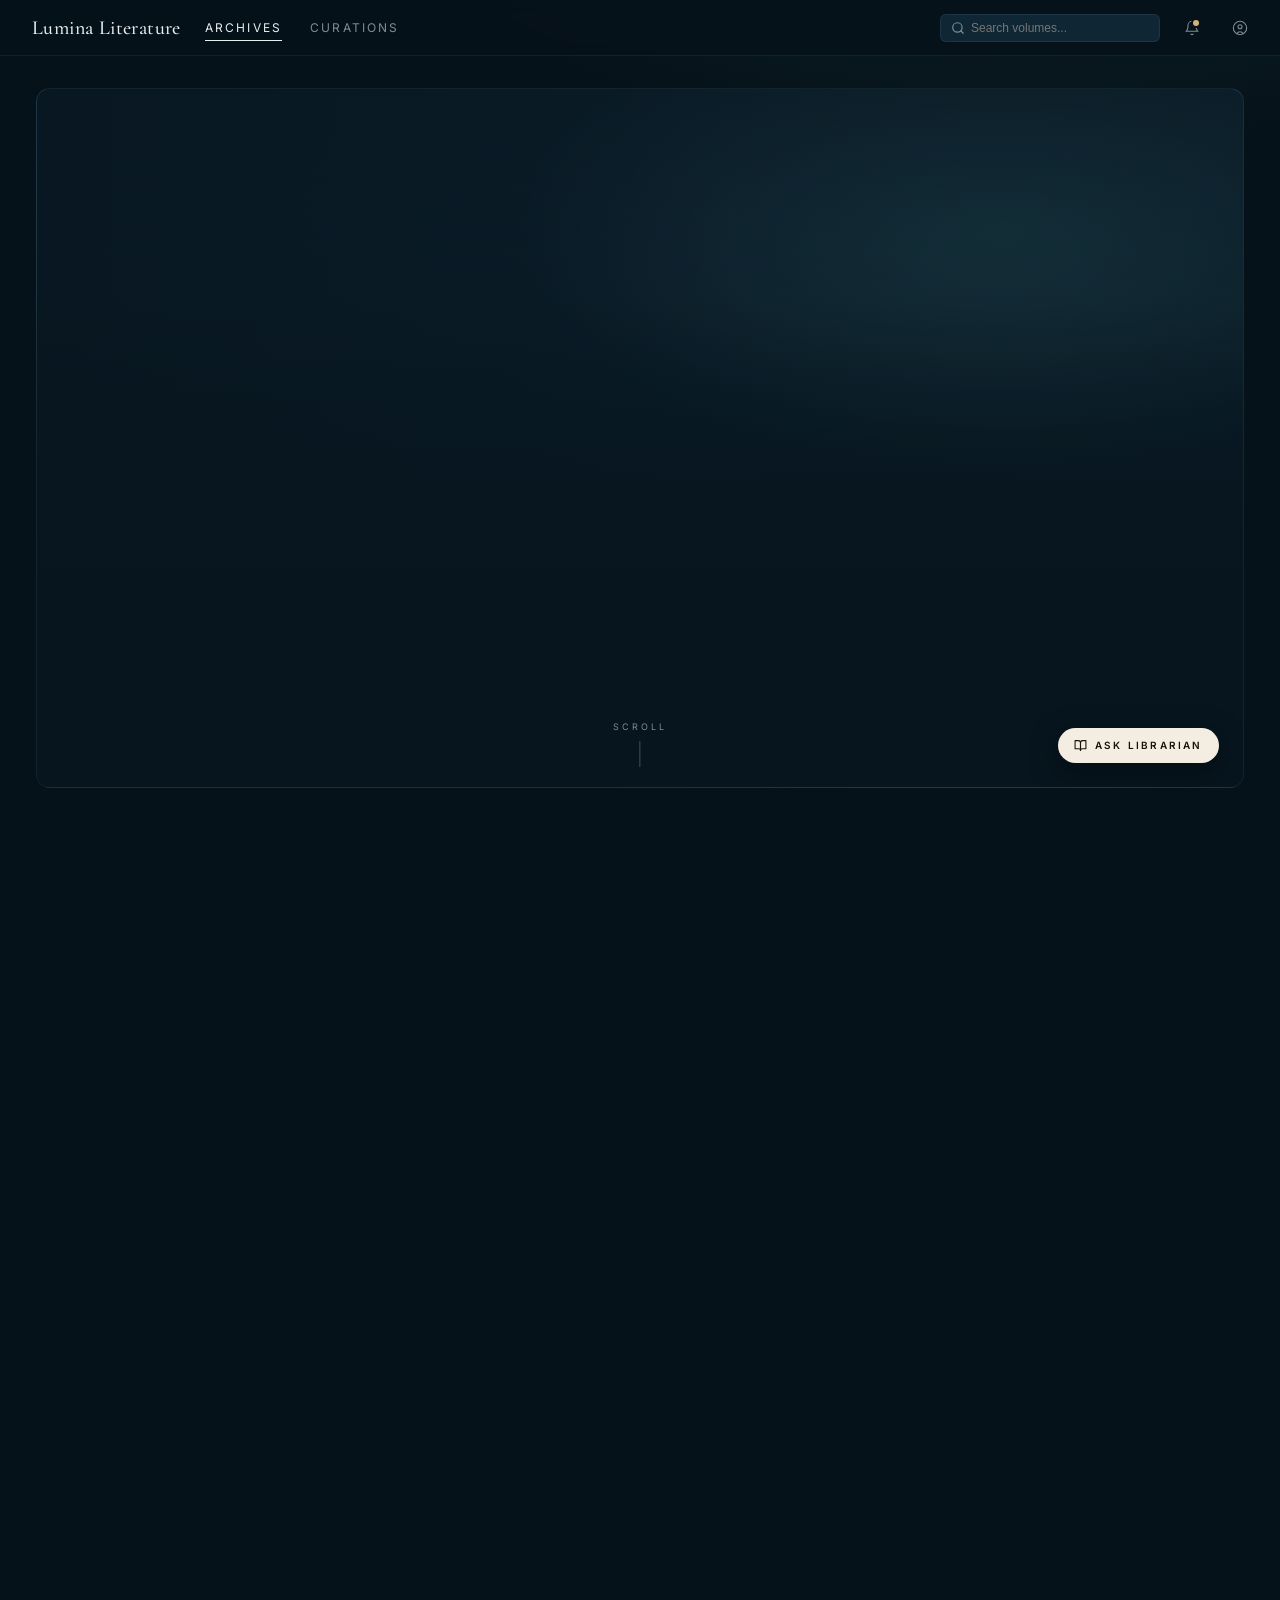
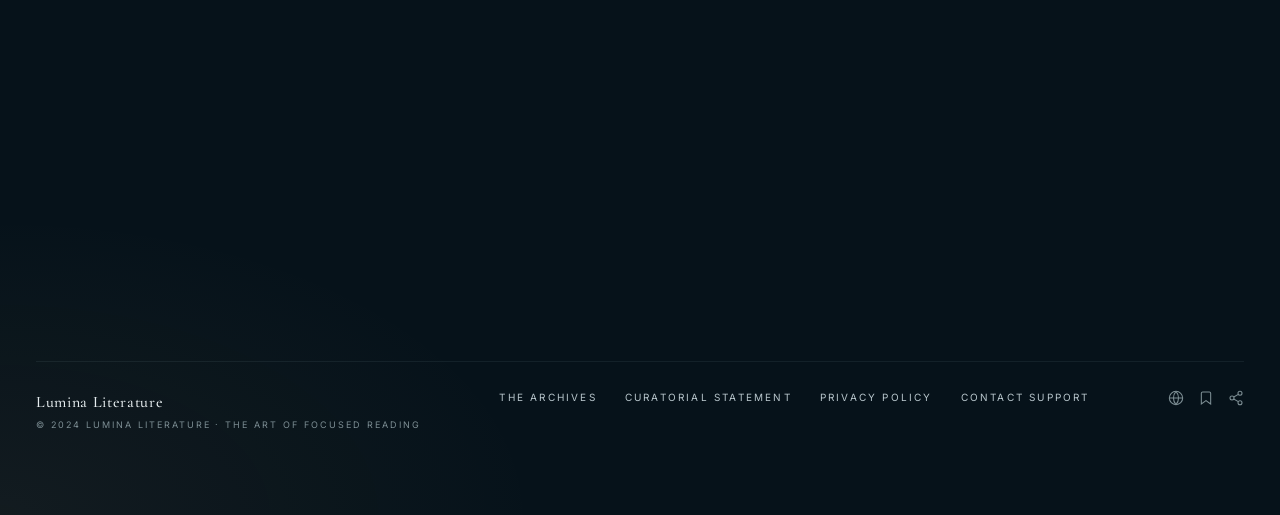
==== index.html @ d2cdc685 "Duplicate Lumina Literature design as starting baseline Imported source design (HTML, CSS, JS, video" ====
<!doctype html>
<html lang="en">
<head>
  <meta charset="utf-8" />
  <meta name="viewport" content="width=device-width, initial-scale=1" />
  <title>Lumina Literature — The Art of Focused Reading</title>
  <link rel="preconnect" href="https://fonts.googleapis.com" />
  <link rel="preconnect" href="https://fonts.gstatic.com" crossorigin />
  <link href="https://fonts.googleapis.com/css2?family=Cormorant+Garamond:ital,wght@0,400;0,500;0,600;1,400;1,500&family=Inter:wght@400;500;600&display=swap" rel="stylesheet" />
  <link rel="stylesheet" href="css/styles.css" />
</head>
<body>
  <div class="app no-sidebar">
    <header class="topbar">
      <a class="brand" href="index.html">Lumina Literature</a>
      <nav class="topnav">
        <a href="index.html" class="active">Archives</a>
        <a href="marketplace.html">Curations</a>
      </nav>
      <div class="topbar-right">
        <input class="search" placeholder="Search volumes..." />
        <button class="icon-btn has-dot" aria-label="notifications">
          <svg width="16" height="16" viewBox="0 0 24 24" fill="none" stroke="currentColor" stroke-width="1.6" stroke-linecap="round" stroke-linejoin="round"><path d="M6 8a6 6 0 0 1 12 0c0 7 3 9 3 9H3s3-2 3-9"/><path d="M10.3 21a1.94 1.94 0 0 0 3.4 0"/></svg>
        </button>
        <button class="icon-btn" aria-label="profile">
          <svg width="16" height="16" viewBox="0 0 24 24" fill="none" stroke="currentColor" stroke-width="1.6" stroke-linecap="round" stroke-linejoin="round"><circle cx="12" cy="12" r="10"/><circle cx="12" cy="10" r="3"/><path d="M7 20.7c1-2 2.9-3.2 5-3.2s4 1.2 5 3.2"/></svg>
        </button>
        <button class="icon-btn menu-toggle" aria-label="menu">
          <svg width="16" height="16" viewBox="0 0 24 24" fill="none" stroke="currentColor" stroke-width="2"><line x1="4" y1="6" x2="20" y2="6"/><line x1="4" y1="12" x2="20" y2="12"/><line x1="4" y1="18" x2="20" y2="18"/></svg>
        </button>
      </div>
    </header>

    <main class="main">
      <section class="hero has-video">
        <video class="hero-video" autoplay muted loop playsinline preload="auto" disablepictureinpicture x-webkit-airplay="deny" poster="https://images.unsplash.com/photo-1507842217343-583bb7270b66?w=1800&q=80">
          <source src="/videos/hero-0511.mp4" type="video/mp4" />
        </video>
        <div class="reveal" data-reveal>
          <div class="eyebrow">Volume XIV · MMXXIV</div>
        </div>
        <h1 class="reveal" data-reveal>
          Discover stories<br />that <em>stay with you</em>
        </h1>
        <p class="lede reveal" data-reveal>
          Step into a curated digital sanctuary where every page is a masterpiece and
          every interaction is a cinematic journey through the archives of human thought.
        </p>
        <div class="cta-row reveal" data-reveal>
          <a class="btn btn-light" href="marketplace.html">Enter the archive</a>
        </div>
        <div class="scroll-indicator">Scroll</div>
        <a href="librarian.html" class="ask-librarian">
          <svg viewBox="0 0 24 24" fill="none" stroke="currentColor" stroke-width="2" stroke-linecap="round" stroke-linejoin="round"><path d="M2 3h6a4 4 0 0 1 4 4v14a3 3 0 0 0-3-3H2z"/><path d="M22 3h-6a4 4 0 0 0-4 4v14a3 3 0 0 1 3-3h7z"/></svg>
          Ask Librarian
        </a>
      </section>

      <section class="section" id="trending">
        <div class="section-head reveal" data-reveal>
          <h2>Trending Volumes</h2>
          <a href="marketplace.html" class="more">View full catalog →</a>
        </div>
        <div class="trending">
          <article class="volume-card has-video reveal" data-reveal>
            <video class="card-video" autoplay muted loop playsinline preload="metadata" poster="https://images.unsplash.com/photo-1495640388908-05fa85288e61?w=1400&q=80">
              <source src="/videos/video-1070044246195105.mp4" type="video/mp4" />
            </video>
            <div class="meta">
              <span class="tag">Masterpiece Collection</span>
              <h3>The Echoes of Eternal Silence</h3>
              <p>A deep dive into the philosophy of isolation in the digital age. Curated by Elias Thorne.</p>
            </div>
          </article>
          <article class="volume-card has-video right reveal" data-reveal>
            <video class="card-video" autoplay muted loop playsinline preload="metadata" poster="https://images.unsplash.com/photo-1532012197267-da84d127e765?w=1400&q=80">
              <source src="https://d8j0ntlcm91z4.cloudfront.net/user_38xzZboKViGWJOttwIXH07lWA1P/hf_20260422_112520_ee819691-f2e8-4c54-bb77-3fb72c84eaa5.mp4" type="video/mp4" />
            </video>
            <div class="meta">
              <span class="tag">Philosophy</span>
              <h3>Metaphysics of Light</h3>
              <p>Redefining the boundaries of perception and reality.</p>
              <div class="accent-line"></div>
            </div>
          </article>
        </div>
      </section>

      <section class="section">
        <div class="section-head reveal" data-reveal>
          <h2>Curated Segments</h2>
        </div>
        <div class="curated">
          <div class="reveal" data-reveal>
            <p style="color: var(--ink-soft); max-width: 36ch;">Explore our deep library access through meticulously categorized segments, each designed to provide a specific emotional and intellectual experience.</p>
            <div class="segment-rows">
              <a href="rare.html" class="segment-row rare">
                <svg class="icn" viewBox="0 0 24 24" fill="none" stroke="currentColor" stroke-width="1.6" stroke-linecap="round" stroke-linejoin="round"><path d="M2 3h6a4 4 0 0 1 4 4v14a3 3 0 0 0-3-3H2z"/><path d="M22 3h-6a4 4 0 0 0-4 4v14a3 3 0 0 1 3-3h7z"/></svg>
                <span class="name">Rare Editions</span>
                <svg class="arr" viewBox="0 0 24 24" fill="none" stroke="currentColor" stroke-width="2"><polyline points="9 18 15 12 9 6"/></svg>
              </a>
              <a href="marketplace.html" class="segment-row medical">
                <svg class="icn" viewBox="0 0 24 24" fill="none" stroke="currentColor" stroke-width="1.6" stroke-linecap="round" stroke-linejoin="round"><rect x="3" y="6" width="18" height="14" rx="2"/><path d="M12 11v6M9 14h6"/><path d="M9 6V4h6v2"/></svg>
                <span class="name">Medical Journals</span>
                <svg class="arr" viewBox="0 0 24 24" fill="none" stroke="currentColor" stroke-width="2"><polyline points="9 18 15 12 9 6"/></svg>
              </a>
              <a href="philosophy.html" class="segment-row philosophy">
                <svg class="icn" viewBox="0 0 24 24" fill="none" stroke="currentColor" stroke-width="1.6" stroke-linecap="round" stroke-linejoin="round"><circle cx="12" cy="12" r="9"/><path d="M12 3a9 9 0 0 0 0 18M3 12h18"/></svg>
                <span class="name">Philosophy</span>
                <svg class="arr" viewBox="0 0 24 24" fill="none" stroke="currentColor" stroke-width="2"><polyline points="9 18 15 12 9 6"/></svg>
              </a>
              <a href="scifi.html" class="segment-row scifi">
                <svg class="icn" viewBox="0 0 24 24" fill="none" stroke="currentColor" stroke-width="1.6" stroke-linecap="round" stroke-linejoin="round"><path d="M4.5 16.5c-1.5 1.26-2 5-2 5s3.74-.5 5-2c.71-.84.7-2.13-.09-2.91a2.18 2.18 0 0 0-2.91-.09z"/><path d="M12 15l-3-3a22 22 0 0 1 2-3.95A12.88 12.88 0 0 1 22 2c0 2.72-.78 7.5-6 11a22.35 22.35 0 0 1-4 2z"/><path d="M9 12H4s.55-3.03 2-4c1.62-1.08 5 0 5 0"/></svg>
                <span class="name">Sci-Fi Archives</span>
                <svg class="arr" viewBox="0 0 24 24" fill="none" stroke="currentColor" stroke-width="2"><polyline points="9 18 15 12 9 6"/></svg>
              </a>
            </div>
          </div>
          <div class="curated-grid">
            <div class="thumb reveal" data-reveal style="background:
              linear-gradient(rgba(7,21,30,0.25), rgba(7,21,30,0.55)),
              url('https://images.unsplash.com/photo-1495640388908-05fa85288e61?w=800&q=80') center/cover;"></div>
            <div class="thumb reveal" data-reveal style="background:
              linear-gradient(rgba(7,21,30,0.25), rgba(7,21,30,0.55)),
              url('https://images.unsplash.com/photo-1564399579883-451a5d44ec08?w=800&q=80') center/cover;"></div>
            <div class="thumb reveal" data-reveal style="background:
              linear-gradient(rgba(7,21,30,0.25), rgba(7,21,30,0.55)),
              url('https://images.unsplash.com/photo-1559757148-5c350d0d3c56?w=800&q=80') center/cover;"></div>
            <div class="thumb reveal" data-reveal style="background:
              linear-gradient(rgba(7,21,30,0.25), rgba(7,21,30,0.55)),
              url('https://images.unsplash.com/photo-1481627834876-b7833e8f5570?w=800&q=80') center/cover;"></div>
          </div>
        </div>
      </section>

      <footer class="footer">
        <div class="brand-blk">
          Lumina Literature
          <div class="copyright">© 2024 Lumina Literature · The Art of Focused Reading</div>
        </div>
        <div class="links">
          <a href="#">The Archives</a>
          <a href="#">Curatorial Statement</a>
          <a href="#">Privacy Policy</a>
          <a href="#">Contact Support</a>
        </div>
        <div class="icons">
          <a href="#" aria-label="web"><svg width="16" height="16" viewBox="0 0 24 24" fill="none" stroke="currentColor" stroke-width="1.6"><circle cx="12" cy="12" r="10"/><path d="M2 12h20M12 2a15 15 0 0 1 0 20M12 2a15 15 0 0 0 0 20"/></svg></a>
          <a href="#" aria-label="bookmark"><svg width="16" height="16" viewBox="0 0 24 24" fill="none" stroke="currentColor" stroke-width="1.6"><path d="M19 21l-7-5-7 5V5a2 2 0 0 1 2-2h10a2 2 0 0 1 2 2z"/></svg></a>
          <a href="#" aria-label="share"><svg width="16" height="16" viewBox="0 0 24 24" fill="none" stroke="currentColor" stroke-width="1.6"><circle cx="18" cy="5" r="3"/><circle cx="6" cy="12" r="3"/><circle cx="18" cy="19" r="3"/><line x1="8.59" y1="13.51" x2="15.42" y2="17.49"/><line x1="15.41" y1="6.51" x2="8.59" y2="10.49"/></svg></a>
        </div>
      </footer>
    </main>
  </div>

  <script type="module" src="/js/app.js"></script>
</body>
</html>
---- css/styles.css ----
/* Lumina Literature — shared styles */
:root {
  --bg-0: #06121a;
  --bg-1: #0a1d2a;
  --bg-2: #0f2735;
  --bg-3: #143040;
  --line: rgba(180, 210, 220, 0.08);
  --line-strong: rgba(180, 210, 220, 0.18);
  --ink: #e7eef0;
  --ink-soft: #b8c6cc;
  --ink-mute: #7d8e94;
  --gold: #d6b27a;
  --gold-soft: #b89968;
  --teal: #4ea3a0;
  --accent: #c3a572;
  --danger: #d97c66;
  --rare: #b88a52;
  --philosophy: #a17ad1;
  --scifi: #ec7d4a;
  --medical: #4ea3a0;
  --serif: 'Cormorant Garamond', 'EB Garamond', 'Playfair Display', Georgia, serif;
  --sans: 'Inter', system-ui, -apple-system, 'Segoe UI', sans-serif;
}

* { box-sizing: border-box; margin: 0; padding: 0; }

html, body {
  background: var(--bg-0);
  color: var(--ink);
  font-family: var(--sans);
  font-size: 14px;
  line-height: 1.5;
  min-height: 100vh;
  -webkit-font-smoothing: antialiased;
}

body {
  background:
    radial-gradient(1200px 600px at 80% -10%, rgba(78, 163, 160, 0.12), transparent 60%),
    radial-gradient(900px 500px at 0% 100%, rgba(214, 178, 122, 0.06), transparent 60%),
    var(--bg-0);
}

a { color: inherit; text-decoration: none; }
button { font-family: inherit; cursor: pointer; border: none; background: none; color: inherit; }

.app { display: grid; grid-template-columns: 240px 1fr; min-height: 100vh; }

.topbar {
  grid-column: 1 / -1; display: grid;
  grid-template-columns: 240px 1fr auto;
  align-items: center; height: 56px;
  padding: 0 24px 0 0;
  border-bottom: 1px solid var(--line);
  background: rgba(6, 18, 26, 0.85);
  backdrop-filter: blur(8px);
  position: sticky; top: 0; z-index: 50;
}

.brand { font-family: var(--serif); font-size: 20px; letter-spacing: 0.02em; padding: 0 24px; color: var(--ink); font-weight: 500; text-decoration: none; display: inline-flex; align-items: center; height: 100%; transition: color 0.2s ease; }
.brand:hover { color: var(--gold); }

.topnav { display: flex; gap: 28px; align-items: center; }
.topnav a { font-size: 12px; letter-spacing: 0.18em; text-transform: uppercase; color: var(--ink-mute); transition: color 0.2s ease; }
.topnav a:hover, .topnav a.active { color: var(--ink); }

.topbar-right { display: flex; gap: 16px; align-items: center; }
.search {
  background: var(--bg-2); border: 1px solid var(--line);
  border-radius: 6px; padding: 6px 12px 6px 30px;
  font-size: 12px; color: var(--ink-soft); width: 220px;
  background-image: url("data:image/svg+xml;utf8,<svg xmlns='http://www.w3.org/2000/svg' width='14' height='14' viewBox='0 0 24 24' fill='none' stroke='%237d8e94' stroke-width='2' stroke-linecap='round' stroke-linejoin='round'><circle cx='11' cy='11' r='8'/><path d='m21 21-4.3-4.3'/></svg>");
  background-repeat: no-repeat; background-position: 10px center;
}
.search:focus { outline: none; border-color: var(--line-strong); }

.icon-btn { width: 32px; height: 32px; border-radius: 6px; display: inline-flex; align-items: center; justify-content: center; color: var(--ink-mute); transition: background 0.2s ease, color 0.2s ease; }
.icon-btn:hover { background: var(--bg-2); color: var(--ink); }

.sidebar { border-right: 1px solid var(--line); padding: 24px 18px; background: rgba(10, 29, 42, 0.4); min-height: calc(100vh - 56px); }
.side-section { margin-bottom: 28px; }
.side-title { font-size: 10px; letter-spacing: 0.22em; text-transform: uppercase; color: var(--ink-mute); margin-bottom: 12px; padding: 0 8px; }
.side-list { list-style: none; display: flex; flex-direction: column; gap: 2px; }
.side-item { display: flex; align-items: center; gap: 10px; padding: 8px 10px; border-radius: 6px; font-size: 13px; color: var(--ink-soft); cursor: pointer; transition: background 0.15s ease, color 0.15s ease; }
.side-item:hover { background: rgba(255,255,255,0.03); color: var(--ink); }
.side-item.active { background: rgba(78, 163, 160, 0.08); color: var(--ink); }
.side-item .dot { width: 8px; height: 8px; border-radius: 2px; background: var(--ink-mute); flex-shrink: 0; }
.side-item.rare .dot { background: var(--rare); }
.side-item.medical .dot { background: var(--medical); }
.side-item.philosophy .dot { background: var(--philosophy); }
.side-item.scifi .dot { background: var(--scifi); }

.main { padding: 36px 48px 64px; overflow: hidden; }

.hero {
  position: relative; border-radius: 14px; overflow: hidden;
  border: 1px solid var(--line);
  background:
    radial-gradient(800px 400px at 80% 20%, rgba(78, 163, 160, 0.18), transparent 60%),
    linear-gradient(180deg, #0d2230, #07151e 70%);
  padding: 56px 56px 72px; min-height: 480px;
  display: flex; flex-direction: column; justify-content: center;
  isolation: isolate;
}
.hero::before {
  content: ''; position: absolute; inset: 0;
  background:
    linear-gradient(135deg, rgba(13, 34, 48, 0.55) 0%, rgba(7, 21, 30, 0.85) 100%),
    url('https://images.unsplash.com/photo-1507842217343-583bb7270b66?w=1800&q=80') center/cover no-repeat;
  z-index: 0;
}
.hero-canvas {
  position: absolute; inset: 0;
  width: 100%; height: 100%;
  z-index: 1; pointer-events: none;
  display: block;
}
.hero::after {
  content: ''; position: absolute; inset: 0;
  background:
    radial-gradient(70% 100% at 0% 100%, rgba(7, 21, 30, 0.75), transparent 60%),
    linear-gradient(90deg, rgba(7, 21, 30, 0.5) 0%, transparent 55%);
  z-index: 2; pointer-events: none;
}
.hero-illustration { display: none; }
.hero > .reveal,
.hero > h1,
.hero > p,
.hero > .cta-row { position: relative; z-index: 3; }

.thumb {
  filter: grayscale(0.55) contrast(1.05) brightness(0.95);
  transition: transform 0.25s ease, border-color 0.25s ease, filter 0.25s ease;
}
.thumb:hover { filter: grayscale(0.2) contrast(1.05) brightness(1); }

.book .cover, .feature-card .bg, .ambient, .rec .cover, .volume-card .bg {
  background-size: cover !important;
  background-position: center !important;
}

.eyebrow { display: inline-flex; align-items: center; gap: 8px; font-size: 10px; letter-spacing: 0.32em; text-transform: uppercase; color: var(--gold); margin-bottom: 24px; }
.eyebrow::before { content: ''; display: inline-block; width: 24px; height: 1px; background: var(--gold); }

.hero h1 { font-family: var(--serif); font-weight: 400; font-size: clamp(40px, 5vw, 64px); line-height: 1.05; letter-spacing: 0.005em; max-width: 16ch; margin-bottom: 22px; }
.hero h1 em { font-style: italic; color: var(--gold); }
.hero p.lede { color: var(--ink-soft); max-width: 46ch; font-size: 15px; margin-bottom: 32px; }

.cta-row { display: flex; gap: 12px; }
.btn { display: inline-flex; align-items: center; gap: 10px; padding: 12px 22px; border-radius: 6px; font-size: 11px; letter-spacing: 0.2em; text-transform: uppercase; border: 1px solid transparent; transition: transform 0.15s ease, background 0.2s ease, border-color 0.2s ease; }
.btn-primary { background: var(--gold); color: #1a1208; font-weight: 600; }
.btn-primary:hover { background: #e3c28a; transform: translateY(-1px); }
.btn-ghost { background: transparent; color: var(--ink); border-color: var(--line-strong); }
.btn-ghost:hover { border-color: var(--ink-soft); }

.section { margin-top: 48px; }
.section-head { display: flex; align-items: baseline; justify-content: space-between; margin-bottom: 18px; }
.section-head h2 { font-family: var(--serif); font-size: 22px; font-weight: 500; letter-spacing: 0.01em; }
.section-head .more { font-size: 10px; letter-spacing: 0.22em; text-transform: uppercase; color: var(--ink-mute); }
.section-head .more:hover { color: var(--ink); }

.trending { display: grid; grid-template-columns: 1.4fr 1fr; gap: 20px; }
.volume-card { position: relative; border-radius: 12px; overflow: hidden; border: 1px solid var(--line); background: var(--bg-1); min-height: 240px; display: flex; align-items: flex-end; padding: 22px; transition: transform 0.25s ease, border-color 0.25s ease; isolation: isolate; }
.volume-card::before { content: ''; position: absolute; inset: 0; background: linear-gradient(180deg, transparent 30%, rgba(0,0,0,0.7) 100%); z-index: 1; }
.volume-card .bg { position: absolute; inset: 0; z-index: 0; background-size: cover; background-position: center; transition: transform 0.6s ease; }
.volume-card:hover { transform: translateY(-3px); border-color: var(--line-strong); }
.volume-card:hover .bg { transform: scale(1.04); }
.volume-card .meta { position: relative; z-index: 2; color: var(--ink); }
.volume-card .tag { display: inline-block; font-size: 9px; letter-spacing: 0.28em; text-transform: uppercase; color: var(--gold); margin-bottom: 10px; }
.volume-card h3 { font-family: var(--serif); font-size: 26px; font-weight: 500; line-height: 1.15; margin-bottom: 8px; max-width: 18ch; }
.volume-card p { font-size: 13px; color: var(--ink-soft); max-width: 38ch; }
.volume-card .curator { margin-top: 12px; font-size: 11px; color: var(--ink-mute); letter-spacing: 0.06em; }

.curated { display: grid; grid-template-columns: 280px 1fr; gap: 24px; align-items: start; }
.curated-intro h2 { font-family: var(--serif); font-size: 22px; font-weight: 500; margin-bottom: 12px; }
.curated-intro p { font-size: 13px; color: var(--ink-soft); }
.curated-list { list-style: none; margin-top: 18px; display: flex; flex-direction: column; gap: 6px; }
.curated-list li { display: flex; align-items: center; gap: 10px; font-size: 13px; padding: 8px 10px; border-radius: 6px; color: var(--ink-soft); cursor: pointer; transition: background 0.15s ease, color 0.15s ease; }
.curated-list li:hover { background: rgba(255,255,255,0.03); color: var(--ink); }
.curated-list li::before { content: ''; width: 8px; height: 8px; border-radius: 2px; background: currentColor; }
.curated-list li.rare { color: var(--rare); }
.curated-list li.medical { color: var(--medical); }
.curated-list li.philosophy { color: var(--philosophy); }
.curated-list li.scifi { color: var(--scifi); }

.curated-grid { display: grid; grid-template-columns: repeat(2, 1fr); gap: 16px; }
.thumb { aspect-ratio: 1.1 / 1; border-radius: 10px; border: 1px solid var(--line); background: var(--bg-1); background-size: cover; background-position: center; transition: transform 0.25s ease, border-color 0.25s ease; }
.thumb:hover { transform: translateY(-2px); border-color: var(--line-strong); }

.footer { margin-top: 64px; padding-top: 24px; border-top: 1px solid var(--line); display: flex; justify-content: space-between; font-size: 11px; color: var(--ink-mute); letter-spacing: 0.08em; }
.footer .links { display: flex; gap: 22px; }

.page-head { display: flex; justify-content: space-between; align-items: flex-end; margin-bottom: 28px; }
.page-head h1 { font-family: var(--serif); font-size: 38px; font-weight: 500; margin-bottom: 6px; }
.page-head p { color: var(--ink-soft); max-width: 56ch; font-size: 14px; }

.feature-row { display: grid; grid-template-columns: 1.5fr 1fr; gap: 20px; margin-bottom: 36px; }
.feature-card { position: relative; border-radius: 12px; overflow: hidden; border: 1px solid var(--line); min-height: 260px; background: linear-gradient(135deg, #0a2230, #0a1a26); padding: 26px; display: flex; flex-direction: column; justify-content: flex-end; }
.feature-card .bg { position: absolute; inset: 0; background-size: cover; background-position: center; opacity: 0.7; }
.feature-card .scrim { position: absolute; inset: 0; background: linear-gradient(180deg, transparent 30%, rgba(4,12,18,0.85)); }
.feature-card .meta { position: relative; z-index: 1; }
.feature-card .tag { font-size: 10px; letter-spacing: 0.28em; text-transform: uppercase; color: var(--gold); }
.feature-card h2 { font-family: var(--serif); font-size: 38px; font-weight: 400; line-height: 1.05; margin-top: 8px; }
.feature-card .by { color: var(--ink-mute); font-size: 12px; margin-top: 8px; letter-spacing: 0.06em; }

.notes-card { border: 1px solid var(--line); border-radius: 12px; background: linear-gradient(180deg, #0c2230, #0a1a26); padding: 22px; display: flex; flex-direction: column; }
.notes-card h3 { font-family: var(--serif); font-size: 22px; font-weight: 500; margin-bottom: 10px; }
.notes-card p { color: var(--ink-soft); font-size: 13px; margin-bottom: 14px; }
.notes-card .price { margin-top: auto; display: flex; justify-content: space-between; align-items: baseline; border-top: 1px dashed var(--line-strong); padding-top: 12px; }
.notes-card .price .num { font-family: var(--serif); font-size: 22px; color: var(--gold); }
.notes-card .price .label { font-size: 10px; letter-spacing: 0.18em; color: var(--ink-mute); text-transform: uppercase; }

.catalog { display: grid; grid-template-columns: repeat(4, 1fr); gap: 18px; }
.book { border: 1px solid var(--line); border-radius: 12px; background: var(--bg-1); padding: 14px; display: flex; flex-direction: column; transition: transform 0.25s ease, border-color 0.25s ease; }
.book:hover { transform: translateY(-3px); border-color: var(--line-strong); }
.book .cover { aspect-ratio: 1 / 1.1; border-radius: 8px; background: linear-gradient(135deg, #1a3445, #0c1d2a); background-size: cover; background-position: center; margin-bottom: 14px; position: relative; overflow: hidden; }
.book .cover::after { content: ''; position: absolute; inset: 0; box-shadow: inset 0 -40px 60px rgba(0,0,0,0.5); }
.book h4 { font-family: var(--serif); font-size: 18px; font-weight: 500; margin-bottom: 4px; }
.book .sub { font-size: 11px; color: var(--ink-mute); letter-spacing: 0.1em; text-transform: uppercase; margin-bottom: 12px; }
.book .row { margin-top: auto; display: flex; justify-content: space-between; align-items: center; }
.book .price-tag { font-family: var(--serif); font-size: 18px; color: var(--gold); }
.book .add { font-size: 10px; letter-spacing: 0.18em; text-transform: uppercase; color: var(--ink-soft); border: 1px solid var(--line-strong); border-radius: 4px; padding: 6px 10px; transition: background 0.15s ease, color 0.15s ease; }
.book .add:hover { background: var(--gold); color: #1a1208; border-color: var(--gold); }

.divider-quote { margin: 64px auto; text-align: center; font-family: var(--serif); font-style: italic; color: var(--ink-mute); max-width: 50ch; font-size: 14px; letter-spacing: 0.06em; }

.study { display: grid; grid-template-columns: 1fr 320px; gap: 22px; align-items: start; }
.study-main { display: flex; flex-direction: column; gap: 22px; }
.ambient-row { display: grid; grid-template-columns: repeat(2, 1fr); gap: 16px; }
.ambient { border: 1px solid var(--line); border-radius: 10px; background: var(--bg-1); height: 100px; background-size: cover; background-position: center; }

.chat { border: 1px solid var(--line); border-radius: 14px; background: linear-gradient(180deg, rgba(10,29,42,0.6), rgba(7,18,26,0.6)); padding: 22px; min-height: 380px; display: flex; flex-direction: column; gap: 16px; }
.chat-msgs { display: flex; flex-direction: column; gap: 14px; }

.msg { max-width: 80%; padding: 12px 16px; font-size: 13px; line-height: 1.55; border-radius: 12px; border: 1px solid var(--line); }
.msg.user { background: rgba(78, 163, 160, 0.10); border-color: rgba(78, 163, 160, 0.25); align-self: flex-end; color: var(--ink); }
.msg.bot { background: rgba(214, 178, 122, 0.06); border-color: rgba(214, 178, 122, 0.2); align-self: flex-start; color: var(--ink-soft); }
.msg .meta { font-size: 10px; letter-spacing: 0.2em; text-transform: uppercase; color: var(--ink-mute); margin-bottom: 6px; }

.recs { display: grid; grid-template-columns: repeat(2, 1fr); gap: 12px; margin-top: 4px; }
.rec { border: 1px solid var(--line-strong); border-radius: 10px; padding: 10px; background: var(--bg-2); }
.rec .cover { aspect-ratio: 1 / 0.95; border-radius: 6px; background: linear-gradient(135deg, #2a1a14, #0c0608); background-size: cover; background-position: center; margin-bottom: 8px; }
.rec h5 { font-family: var(--serif); font-size: 14px; font-weight: 500; }
.rec .sub { font-size: 10px; color: var(--ink-mute); letter-spacing: 0.12em; text-transform: uppercase; margin-top: 2px; }

.composer { margin-top: auto; display: flex; gap: 8px; border: 1px solid var(--line); border-radius: 10px; background: var(--bg-2); padding: 6px 6px 6px 14px; align-items: center; }
.composer input { flex: 1; background: transparent; border: none; color: var(--ink); font: inherit; outline: none; font-size: 13px; padding: 8px 0; }
.composer input::placeholder { color: var(--ink-mute); }
.composer .send { background: var(--gold); color: #1a1208; border-radius: 6px; padding: 8px 14px; font-size: 11px; letter-spacing: 0.18em; text-transform: uppercase; font-weight: 600; }
.composer .send:hover { background: #e3c28a; }

.insight { border: 1px solid var(--line); border-radius: 12px; padding: 22px; background: linear-gradient(180deg, rgba(78,163,160,0.08), rgba(7,18,26,0.4)); position: sticky; top: 80px; }
.insight h3 { font-family: var(--serif); font-size: 18px; font-weight: 500; margin-bottom: 12px; }
.insight blockquote { font-family: var(--serif); font-style: italic; color: var(--ink-soft); border-left: 2px solid var(--gold); padding-left: 12px; font-size: 14px; line-height: 1.55; margin-bottom: 16px; }
.insight .small { font-size: 11px; color: var(--ink-mute); letter-spacing: 0.12em; text-transform: uppercase; margin-bottom: 10px; }
.insight ul { list-style: none; display: flex; flex-direction: column; gap: 8px; }
.insight ul li { font-size: 12px; color: var(--ink-soft); display: flex; gap: 10px; align-items: baseline; }
.insight ul li::before { content: '•'; color: var(--gold); }

.reveal { opacity: 0; }

img, svg, video { max-width: 100%; height: auto; display: block; }

/* ============ Responsive ============ */

@media (max-width: 1280px) {
  .main { padding: 32px 36px 56px; }
  .catalog { gap: 14px; }
  .topbar { grid-template-columns: 220px 1fr auto; }
  .app { grid-template-columns: 220px 1fr; }
}

@media (max-width: 1100px) {
  .app { grid-template-columns: 1fr; }
  .topbar { grid-template-columns: auto 1fr auto; padding-right: 16px; }
  .brand { padding: 0 18px; }
  .sidebar {
    position: fixed; top: 56px; left: 0;
    width: 280px; max-width: 86vw; height: calc(100vh - 56px);
    z-index: 60; background: var(--bg-1);
    transform: translateX(-105%);
    transition: transform 0.3s ease;
    overflow-y: auto;
    border-right: 1px solid var(--line-strong);
  }
  body.sidebar-open .sidebar { transform: translateX(0); }
  body.sidebar-open::after {
    content: ''; position: fixed; inset: 56px 0 0 0;
    background: rgba(0,0,0,0.55); z-index: 55;
    backdrop-filter: blur(2px);
  }
  .main { padding: 28px 32px 56px; }
  .trending, .feature-row, .study, .curated { grid-template-columns: 1fr; }
  .catalog { grid-template-columns: repeat(3, 1fr); }
  .hero { padding: 48px 40px 56px; min-height: 380px; }
  .insight { position: static; }
}

@media (max-width: 820px) {
  .topnav { gap: 18px; }
  .topnav a { font-size: 11px; letter-spacing: 0.14em; }
  .search { width: 160px; }
  .main { padding: 24px 20px 48px; }
  .hero { padding: 40px 28px 48px; min-height: 340px; }
  .hero h1 { font-size: clamp(34px, 6vw, 48px); }
  .catalog { grid-template-columns: repeat(2, 1fr); }
  .page-head { flex-direction: column; align-items: flex-start; gap: 12px; }
  .page-head h1 { font-size: 30px; }
  .feature-card h2 { font-size: 30px; }
  .feature-card { min-height: 220px; padding: 22px; }
  .notes-card { padding: 20px; }
  .section { margin-top: 40px; }
  .footer { flex-wrap: wrap; gap: 12px; }
}

@media (max-width: 640px) {
  .topbar { height: 52px; padding: 0 10px 0 0; }
  .brand { font-size: 17px; padding: 0 12px; letter-spacing: 0.01em; }
  .topnav { display: none; }
  .search { display: none; }
  .topbar-right { gap: 6px; }
  .icon-btn { width: 36px; height: 36px; }
  .sidebar { top: 52px; height: calc(100vh - 52px); }
  body.sidebar-open::after { inset: 52px 0 0 0; }
  .main { padding: 20px 16px 40px; }
  .hero { padding: 32px 22px 40px; border-radius: 10px; min-height: 280px; }
  .hero h1 { font-size: clamp(28px, 8vw, 40px); margin-bottom: 16px; max-width: 100%; }
  .hero p.lede { font-size: 14px; margin-bottom: 22px; }
  .cta-row { flex-direction: column; align-items: stretch; }
  .btn { justify-content: center; padding: 13px 20px; }
  .section { margin-top: 32px; }
  .section-head { flex-wrap: wrap; gap: 8px; }
  .section-head h2 { font-size: 19px; }
  .volume-card { min-height: 200px; padding: 18px; }
  .volume-card h3 { font-size: 22px; }
  .curated-grid { gap: 12px; }
  .ambient-row { grid-template-columns: 1fr; }
  .ambient { height: 80px; }
  .feature-card { min-height: 200px; padding: 18px; }
  .feature-card h2 { font-size: 26px; }
  .notes-card { padding: 18px; }
  .catalog { grid-template-columns: repeat(2, 1fr); gap: 12px; }
  .book { padding: 12px; }
  .book h4 { font-size: 16px; }
  .book .price-tag { font-size: 16px; }
  .chat { padding: 16px; min-height: 320px; }
  .msg { max-width: 92%; padding: 11px 14px; }
  .recs { grid-template-columns: 1fr; }
  .insight { padding: 18px; }
  .footer { flex-direction: column; gap: 10px; align-items: flex-start; }
  .page-head h1 { font-size: 26px; }
  .divider-quote { margin: 40px auto; font-size: 13px; }
}

@media (max-width: 400px) {
  .brand { font-size: 15px; }
  .catalog { grid-template-columns: 1fr; }
  .curated-grid { grid-template-columns: 1fr; }
  .hero h1 { font-size: 26px; }
  .feature-card h2 { font-size: 22px; }
}

@media (hover: none) {
  .volume-card:hover, .thumb:hover, .book:hover { transform: none; }
  .volume-card:hover .bg { transform: none; }
}

/* ========================================================================
   Design v2 — Lumina Literature mockup components
   ======================================================================== */

/* --- Top bar refinements --- */
.topbar { padding-right: 24px; }
.topnav a { position: relative; padding: 18px 0; }
.topnav a.active { color: var(--ink); }
.topnav a.active::after {
  content: ''; position: absolute; left: 0; right: 0; bottom: 14px;
  height: 1px; background: var(--ink);
}
.icon-btn { position: relative; }
.icon-btn.has-dot::after {
  content: ''; position: absolute; top: 8px; right: 9px;
  width: 6px; height: 6px; border-radius: 50%; background: var(--gold);
  box-shadow: 0 0 0 2px var(--bg-0);
}
.menu-toggle { display: none; }
@media (max-width: 1100px) {
  .menu-toggle { display: inline-flex; }
}

/* --- App layout variants --- */
.app.no-sidebar { grid-template-columns: 1fr; }
.app.no-sidebar .topbar { grid-template-columns: auto 1fr auto; }
.app.no-sidebar .brand { padding-left: 32px; }
.app.no-sidebar > .main { grid-column: 1 / -1; }
.app.no-sidebar .sidebar { display: none; }

/* --- Sidebar profile + segments --- */
.side-profile {
  display: flex; gap: 12px; align-items: center;
  padding: 12px; margin-bottom: 18px;
  border: 1px solid var(--line); border-radius: 12px;
  background: linear-gradient(180deg, rgba(13,34,48,0.8), rgba(7,18,26,0.4));
}
.side-profile .avatar {
  width: 38px; height: 38px; border-radius: 8px;
  background: linear-gradient(135deg, #2a1d10, #06131c);
  background-size: cover; background-position: center;
  border: 1px solid var(--line-strong); flex-shrink: 0;
}
.side-profile .name { font-family: var(--serif); font-size: 14px; color: var(--ink); line-height: 1.15; }
.side-profile .role { font-size: 9px; letter-spacing: 0.22em; text-transform: uppercase; color: var(--ink-mute); margin-top: 4px; }

.segments-label .sub { font-size: 11px; color: var(--ink-mute); text-transform: none; letter-spacing: 0; margin-top: 4px; padding: 0 8px; font-family: var(--serif); }

.side-link {
  display: flex; align-items: center; gap: 12px;
  padding: 12px 14px; border-radius: 10px;
  font-size: 14px; color: var(--ink-soft);
  cursor: pointer; text-decoration: none;
  transition: background 0.15s ease, color 0.15s ease;
}
.side-link:hover, .side-link.active {
  background: rgba(255,255,255,0.04);
  color: var(--ink);
  border: 1px solid var(--line);
}
.side-link.active { background: rgba(78, 163, 160, 0.06); border-color: var(--line-strong); }
.side-link .icn { width: 18px; height: 18px; flex-shrink: 0; opacity: 0.8; }
.side-link.rare .icn { color: var(--rare); }
.side-link.medical .icn { color: var(--medical); }
.side-link.philosophy .icn { color: var(--philosophy); }
.side-link.scifi .icn { color: var(--scifi); }
.side-link .label { flex: 1; }

/* --- Hero refinements --- */
.hero { min-height: 540px; }
.hero .eyebrow { color: var(--ink-mute); margin-bottom: 18px; }
.hero h1 { letter-spacing: -0.005em; }
.hero h1 em { font-weight: 300; }
.btn-light { background: #f4ede2; color: #1a1208; }
.btn-light:hover { background: #fff; transform: translateY(-1px); }
.btn-ghost {
  background: rgba(7, 21, 30, 0.5);
  color: var(--ink);
  border: 1px solid var(--line-strong);
  backdrop-filter: blur(6px);
}
.btn-ghost svg { width: 11px; height: 11px; }

.scroll-indicator {
  position: absolute; bottom: 20px; left: 50%; transform: translateX(-50%);
  font-size: 9px; letter-spacing: 0.32em; text-transform: uppercase;
  color: var(--ink-mute); display: flex; flex-direction: column; align-items: center; gap: 8px;
  z-index: 4; pointer-events: none;
}
.scroll-indicator::after { content: ''; width: 1px; height: 26px; background: var(--ink-mute); opacity: 0.5; }

.ask-librarian {
  position: absolute; bottom: 24px; right: 24px;
  display: inline-flex; align-items: center; gap: 8px;
  padding: 10px 16px; border-radius: 999px;
  background: #f4ede2; color: #1a1208;
  font-size: 10px; letter-spacing: 0.22em; text-transform: uppercase; font-weight: 600;
  z-index: 4; text-decoration: none;
  transition: transform 0.2s ease, box-shadow 0.2s ease;
  box-shadow: 0 8px 30px rgba(0,0,0,0.4);
}
.ask-librarian:hover { transform: translateY(-1px); box-shadow: 0 12px 36px rgba(0,0,0,0.5); }
.ask-librarian svg { width: 13px; height: 13px; }

/* --- Section heads with underline accent --- */
.section-head h2 { position: relative; padding-bottom: 8px; }
.section-head h2::after {
  content: ''; position: absolute; left: 0; bottom: 0;
  width: 32px; height: 2px; background: var(--gold);
}

/* --- Volume cards (Trending) bigger version --- */
.volume-card { min-height: 320px; padding: 28px; }
.volume-card h3 { font-size: 30px; max-width: 14ch; }
.volume-card.right h3 { font-size: 26px; }
.volume-card .accent-line { width: 60px; height: 1px; background: var(--gold); margin-top: 12px; }

/* --- Curated Segments — arrow-row layout --- */
.curated { grid-template-columns: 1fr 1.2fr; gap: 36px; }
.segment-rows { display: flex; flex-direction: column; gap: 4px; margin-top: 18px; }
.segment-row {
  display: flex; align-items: center; gap: 14px;
  padding: 14px 16px; border-radius: 10px;
  border: 1px solid transparent;
  font-family: var(--serif); font-size: 18px;
  color: var(--ink); cursor: pointer; text-decoration: none;
  transition: background 0.2s ease, border-color 0.2s ease;
}
.segment-row:hover { background: rgba(10, 29, 42, 0.4); border-color: var(--line); }
.segment-row .icn { width: 18px; height: 18px; flex-shrink: 0; }
.segment-row .name { flex: 1; }
.segment-row .arr { width: 14px; height: 14px; opacity: 0.4; transition: transform 0.2s ease, opacity 0.2s ease; }
.segment-row:hover .arr { opacity: 1; transform: translateX(3px); }
.segment-row.rare .icn { color: var(--rare); }
.segment-row.medical .icn { color: var(--medical); }
.segment-row.philosophy .icn { color: var(--philosophy); }
.segment-row.scifi .icn { color: var(--scifi); }

/* --- Marketplace page-head refinements --- */
.page-head { align-items: flex-start; }
.page-head h1 { font-size: 56px; line-height: 1.05; max-width: 14ch; }
.page-head p { max-width: 50ch; margin-top: 8px; }
.accent-pill {
  display: inline-flex; align-items: center; padding: 6px 14px;
  border: 1px solid var(--medical); border-radius: 999px;
  font-size: 9px; letter-spacing: 0.26em; text-transform: uppercase;
  color: var(--medical); white-space: nowrap;
}
.accent-bar {
  height: 2px; border-radius: 1px; margin-top: 22px; margin-bottom: 38px;
  background: linear-gradient(90deg, var(--medical) 0%, var(--medical) 35%, var(--line) 35%, var(--line) 100%);
}

/* --- Feature card refinements (Anatomia Universale) --- */
.feature-card { min-height: 320px; padding: 32px; }
.feature-card .tag { color: var(--medical); margin-bottom: 8px; }
.feature-card h2 { font-size: 44px; }
.feature-card .price-row {
  display: flex; align-items: center; gap: 18px; margin-top: 24px;
}
.feature-card .review-btn {
  background: #f4ede2; color: #1a1208;
  padding: 12px 22px; border-radius: 8px;
  font-size: 11px; letter-spacing: 0.16em; text-transform: uppercase; font-weight: 600;
  border: none; cursor: pointer;
}
.feature-card .review-btn:hover { background: #fff; }
.feature-card .price-large { font-family: var(--serif); font-size: 22px; color: var(--ink); }

.notes-card .head {
  display: flex; align-items: center; gap: 10px; margin-bottom: 12px;
}
.notes-card .head .ico {
  width: 32px; height: 32px; border-radius: 6px;
  background: rgba(78,163,160,0.1); color: var(--medical);
  display: inline-flex; align-items: center; justify-content: center;
  border: 1px solid rgba(78,163,160,0.25);
}
.notes-card .stat-row {
  display: flex; justify-content: space-between; align-items: center;
  border-top: 1px solid var(--line); padding-top: 14px; margin-top: auto;
}
.notes-card .stat-label { font-size: 9px; letter-spacing: 0.22em; text-transform: uppercase; color: var(--ink-mute); }
.notes-card .stat-val { font-family: var(--serif); font-size: 22px; color: var(--ink); }

/* --- Catalog tools (filter / grid icons) --- */
.section-head .tools { display: flex; gap: 8px; }
.section-head .tools .icon-btn { width: 30px; height: 30px; }

/* --- Book card v2 (with detailed metadata + tags) --- */
.book .cover { aspect-ratio: 1 / 1.4; margin-bottom: 16px; }
.book h4 { font-size: 17px; margin-bottom: 4px; }
.book .sub { margin-bottom: 12px; }
.book .price-tag { color: var(--medical); }
.book .pillrow { display: flex; gap: 6px; flex-wrap: wrap; margin-top: 12px; padding-top: 12px; border-top: 1px solid var(--line); }
.book .pill {
  font-size: 8px; letter-spacing: 0.2em; text-transform: uppercase;
  padding: 4px 8px; border-radius: 3px;
  background: rgba(78,163,160,0.1); color: var(--medical);
  border: 1px solid rgba(78,163,160,0.3);
}
.book .pill.rare { color: var(--rare); background: rgba(184,138,82,0.1); border-color: rgba(184,138,82,0.3); }
.book .pill.bestseller { color: var(--scifi); background: rgba(236,125,74,0.1); border-color: rgba(236,125,74,0.3); }

.book.has-spark { position: relative; }
.book.has-spark .spark {
  position: absolute; bottom: -10px; right: -10px;
  width: 36px; height: 36px; border-radius: 8px;
  background: var(--bg-2); border: 1px solid var(--line-strong);
  display: inline-flex; align-items: center; justify-content: center;
  color: var(--medical); box-shadow: 0 6px 20px rgba(0,0,0,0.4);
}

/* --- TRANSITIONING TO divider --- */
.transitioning {
  margin: 80px auto 40px; text-align: center;
}
.transitioning .label { font-size: 9px; letter-spacing: 0.32em; text-transform: uppercase; color: var(--ink-mute); margin-bottom: 12px; }
.transitioning .name { font-family: var(--serif); font-size: 18px; color: var(--ink-soft); font-style: italic; }
.transitioning::after {
  content: ''; display: block; width: 80px; height: 1px; background: var(--line-strong); margin: 18px auto 0;
}

/* --- Chat refinements (avatars, white user bubble, chips) --- */
.chat { padding: 26px; gap: 18px; }
.chat-msgs { gap: 22px; }

.msg-row { display: flex; gap: 14px; align-items: flex-start; }
.msg-row.user { flex-direction: row-reverse; }
.msg-row.user .msg { background: #f4ede2; color: #1a1208; border: none; max-width: 75%; }
.msg-avatar {
  width: 36px; height: 36px; border-radius: 8px;
  background: rgba(255,255,255,0.04); border: 1px solid var(--line);
  display: inline-flex; align-items: center; justify-content: center;
  color: var(--ink-mute); flex-shrink: 0;
}
.msg-avatar svg { width: 16px; height: 16px; }
.msg-row.user .msg-avatar { background: #f4ede2; color: #1a1208; border-color: #f4ede2; }

.msg.bot { background: rgba(255,255,255,0.02); border-color: var(--line); color: var(--ink-soft); }
.msg em { color: var(--ink); font-style: italic; }

.chip-row { display: flex; gap: 8px; flex-wrap: wrap; padding-left: 50px; margin-top: -10px; }
.chip {
  padding: 8px 14px; border-radius: 999px;
  border: 1px solid var(--line-strong); background: transparent;
  font-size: 12px; color: var(--ink-soft); cursor: pointer;
  transition: background 0.15s ease, color 0.15s ease;
}
.chip:hover { background: var(--bg-2); color: var(--ink); }

.composer { padding: 12px 12px 12px 22px; border-radius: 14px; background: rgba(7, 18, 26, 0.6); }
.composer input::placeholder { color: var(--ink-mute); }
.composer .send {
  background: #f4ede2; color: #1a1208;
  width: 36px; height: 36px; padding: 0; border-radius: 10px;
  display: inline-flex; align-items: center; justify-content: center;
  font-size: 0;
}
.composer .send:hover { background: #fff; }

/* --- Library Aura panel --- */
.aura-panel {
  border: 1px solid var(--line); border-radius: 14px; padding: 22px;
  background: linear-gradient(180deg, rgba(10,29,42,0.5), rgba(7,18,26,0.3));
  margin-bottom: 18px; position: sticky; top: 80px;
}
.aura-panel .head {
  display: flex; justify-content: space-between; align-items: center;
  font-size: 10px; letter-spacing: 0.22em; text-transform: uppercase; color: var(--ink-mute);
  margin-bottom: 18px;
}
.aura-visual {
  border: 1px solid var(--line); border-radius: 12px;
  height: 170px; margin-bottom: 22px;
  background:
    radial-gradient(circle at 50% 50%, rgba(78,163,160,0.12) 0%, rgba(7,18,26,0.85) 65%),
    linear-gradient(180deg, rgba(13,34,48,0.6), rgba(7,18,26,0.3));
  position: relative;
}
.aura-visual::before {
  content: ''; position: absolute; inset: 35% 35%; border-radius: 14px;
  background: radial-gradient(circle, rgba(78,163,160,0.4), transparent 70%);
  filter: blur(20px);
  animation: pulse 4s ease-in-out infinite;
}
@keyframes pulse {
  0%, 100% { opacity: 0.5; transform: scale(1); }
  50% { opacity: 1; transform: scale(1.15); }
}
.aura-stat { margin-bottom: 16px; }
.aura-stat .row {
  display: flex; justify-content: space-between; align-items: baseline;
  font-size: 10px; letter-spacing: 0.2em; text-transform: uppercase;
  color: var(--ink-mute); margin-bottom: 6px;
}
.aura-stat .row .val { color: var(--ink); letter-spacing: 0.04em; text-transform: none; font-size: 11px; }
.aura-stat .bar { height: 2px; background: var(--bg-3); border-radius: 1px; overflow: hidden; }
.aura-stat .bar .fill {
  height: 100%; background: linear-gradient(90deg, var(--medical), var(--gold));
}

/* --- Curator's Insight — refined --- */
.insight {
  position: relative; padding: 26px;
  border: 1px solid var(--line); border-radius: 14px;
  background: linear-gradient(180deg, rgba(10,29,42,0.5), rgba(7,18,26,0.3));
  margin-bottom: 18px;
}
.insight .quote-glyph {
  position: absolute; top: 14px; right: 22px;
  font-family: var(--serif); font-size: 64px; line-height: 1;
  color: var(--ink-soft); opacity: 0.25; pointer-events: none;
}
.insight blockquote { border-left: none; padding-left: 0; font-size: 13px; }
.insight .signature {
  display: flex; align-items: center; gap: 10px;
  font-size: 10px; letter-spacing: 0.22em; text-transform: uppercase;
  color: var(--ink-mute); margin-top: 14px;
}
.insight .signature::before {
  content: ''; width: 6px; height: 6px; border-radius: 50%; background: var(--gold);
}

/* --- Themes pill row --- */
.themes-block { padding: 0 4px; }
.themes-label { font-size: 10px; letter-spacing: 0.22em; text-transform: uppercase; color: var(--ink-mute); margin-bottom: 12px; }
.themes-list { display: flex; gap: 8px; flex-wrap: wrap; }
.theme-pill {
  padding: 7px 12px; border-radius: 6px;
  border: 1px solid var(--line-strong); background: var(--bg-2);
  font-size: 9px; letter-spacing: 0.26em; text-transform: uppercase;
  color: var(--ink-soft); cursor: pointer;
  transition: background 0.15s ease, color 0.15s ease;
}
.theme-pill:hover { background: var(--bg-3); color: var(--ink); }

/* --- Recommendations row in chat --- */
.recs .rec .cover { aspect-ratio: 2.2 / 1; margin-bottom: 8px; border-radius: 6px; }

/* --- Footer (minimal v2) --- */
.footer {
  padding: 28px 0; margin-top: 56px;
  display: flex; gap: 24px; justify-content: space-between; align-items: flex-start;
  flex-wrap: wrap; font-size: 11px; letter-spacing: 0.06em;
}
.footer .brand-blk { font-family: var(--serif); font-size: 16px; color: var(--ink); font-weight: 500; }
.footer .brand-blk .copyright { font-size: 9px; letter-spacing: 0.22em; text-transform: uppercase; color: var(--ink-mute); margin-top: 4px; font-family: var(--sans); font-weight: 400; }
.footer .links {
  display: flex; gap: 28px; font-size: 10px; letter-spacing: 0.22em; text-transform: uppercase;
  color: var(--ink-soft);
}
.footer .links a:hover { color: var(--ink); }
.footer .icons { display: flex; gap: 14px; color: var(--ink-mute); }
.footer .icons a:hover { color: var(--ink); }

/* --- Mobile tweaks for v2 components --- */
@media (max-width: 820px) {
  .page-head h1 { font-size: 36px; }
  .feature-card h2 { font-size: 28px; }
  .volume-card h3 { font-size: 24px; }
  .aura-panel { position: static; }
  .study { grid-template-columns: 1fr; }
}
@media (max-width: 640px) {
  .scroll-indicator { display: none; }
  .ask-librarian { bottom: 16px; right: 16px; padding: 8px 14px; font-size: 9px; }
  .topnav a.active::after { bottom: 8px; }
  .footer .links { gap: 18px; }
}

/* --- Hero background video --- */
.hero-video {
  position: absolute; inset: 0;
  width: 100%; height: 100%;
  object-fit: cover; object-position: center;
  z-index: 0; pointer-events: none;
  display: block;
}
.hero.has-video::before { display: none; }
.hero.has-video .hero-canvas { display: none; }
.hero.has-video::after {
  background:
    radial-gradient(70% 100% at 0% 100%, rgba(7, 21, 30, 0.85), transparent 65%),
    linear-gradient(90deg, rgba(7, 21, 30, 0.7) 0%, rgba(7, 21, 30, 0.15) 55%),
    linear-gradient(180deg, rgba(7, 21, 30, 0.45) 0%, transparent 30%, rgba(7, 21, 30, 0.6) 100%);
}

/* --- Video-backed volume cards --- */
.volume-card .card-video {
  position: absolute; inset: 0;
  width: 100%; height: 100%;
  object-fit: cover; object-position: center;
  z-index: 0; pointer-events: none;
  display: block;
}
.volume-card.has-video .meta { position: relative; z-index: 2; }
.volume-card.has-video::before {
  background: linear-gradient(180deg, transparent 25%, rgba(7,18,26,0.85) 100%);
}

/* --- 3D pinned scroll-stack for Trending (desktop) --- */
.trending.stack-3d {
  display: block !important;
  position: relative;
  perspective: 1800px;
  transform-style: preserve-3d;
}
.trending.stack-3d .volume-card {
  position: absolute !important;
  top: 0; left: 0; right: 0;
  width: 100%;
  margin: 0;
  transform-style: preserve-3d;
  will-change: transform, opacity;
  backface-visibility: hidden;
  box-shadow: 0 30px 80px rgba(0, 0, 0, 0.45);
}

/* --- $10K polish: scroll progress, char reveal, focus --- */
.scroll-progress {
  position: fixed; top: 0; left: 0; right: 0;
  height: 2px; transform: scaleX(0); transform-origin: 0 50%;
  background: linear-gradient(90deg, var(--gold), var(--medical));
  z-index: 100; pointer-events: none;
  will-change: transform;
}

.hero h1 .char {
  display: inline-block;
  transform-origin: 50% 100% -8px;
  will-change: transform, opacity;
  perspective: 600px;
}

.hero h1 em .char { color: var(--gold); }

a, button, input, .chip, .theme-pill, .side-link, .segment-row, .icon-btn {
  outline: none;
}
a:focus-visible, button:focus-visible, input:focus-visible {
  outline: 1px solid var(--gold);
  outline-offset: 3px;
  border-radius: 4px;
}

.btn-light, .btn-ghost, .ask-librarian, .review-btn, .composer .send {
  will-change: transform;
}

img, video { -webkit-user-drag: none; user-select: none; }

/* --- Per-wing accent system --- */
body { --wing: var(--medical); --wing-bg: rgba(78,163,160,0.12); --wing-border: rgba(78,163,160,0.32); }
body.wing-medical    { --wing: #4ea3a0; --wing-bg: rgba(78,163,160,0.12);  --wing-border: rgba(78,163,160,0.32); }
body.wing-rare       { --wing: #b88a52; --wing-bg: rgba(184,138,82,0.12);  --wing-border: rgba(184,138,82,0.32); }
body.wing-philosophy { --wing: #a17ad1; --wing-bg: rgba(161,122,209,0.14); --wing-border: rgba(161,122,209,0.34); }
body.wing-scifi      { --wing: #ec7d4a; --wing-bg: rgba(236,125,74,0.12);  --wing-border: rgba(236,125,74,0.32); }

body.wing-rare .accent-pill,
body.wing-philosophy .accent-pill,
body.wing-scifi .accent-pill {
  color: var(--wing); border-color: var(--wing);
}
body.wing-rare .accent-bar,
body.wing-philosophy .accent-bar,
body.wing-scifi .accent-bar {
  background: linear-gradient(90deg, var(--wing) 0%, var(--wing) 35%, var(--line) 35%, var(--line) 100%);
}
body.wing-rare .feature-card .tag,
body.wing-philosophy .feature-card .tag,
body.wing-scifi .feature-card .tag,
body.wing-rare .feature-card .tag.collector,
body.wing-philosophy .feature-card .tag.collector,
body.wing-scifi .feature-card .tag.collector {
  color: var(--wing);
}
body.wing-rare .notes-card .head .ico,
body.wing-philosophy .notes-card .head .ico,
body.wing-scifi .notes-card .head .ico {
  background: var(--wing-bg);
  color: var(--wing);
  border-color: var(--wing-border);
}
body.wing-rare .book .price-tag,
body.wing-philosophy .book .price-tag,
body.wing-scifi .book .price-tag {
  color: var(--wing);
}
body.wing-rare .book .pill:not(.rare):not(.bestseller),
body.wing-philosophy .book .pill:not(.rare):not(.bestseller),
body.wing-scifi .book .pill:not(.rare):not(.bestseller) {
  color: var(--wing); background: var(--wing-bg); border-color: var(--wing-border);
}
body.wing-rare .book.has-spark .spark,
body.wing-philosophy .book.has-spark .spark,
body.wing-scifi .book.has-spark .spark { color: var(--wing); }

/* --- Magnetic tilt support: keep child rendering crisp while parent rotates --- */
.book, .thumb, .feature-card, .notes-card, .aura-panel, .insight, .rec {
  transform-style: preserve-3d;
  -webkit-font-smoothing: subpixel-antialiased;
}
.book > *, .feature-card > *, .notes-card > *, .aura-panel > *, .insight > *, .rec > * {
  transform: translateZ(0); /* lift onto own GPU layer to avoid sub-pixel jitter */
}
/* Override the existing .book:hover translateY so it doesn't fight tilt scale */
@media (hover: hover) and (pointer: fine) {
  .book:hover, .thumb:hover { transform: none; }
}

/* Page transition: prevent FOUC flash before main fades in */
main { will-change: opacity, transform; }

/* --- Premium hero scene: give the 3D books more vertical room --- */
@media (min-width: 900px) {
  .hero { min-height: 640px; padding-top: 72px; padding-bottom: 96px; }
  .hero h1 { max-width: 14ch; }
  .hero p.lede { max-width: 42ch; }
}
@media (min-width: 1280px) {
  .hero { min-height: 700px; }
}
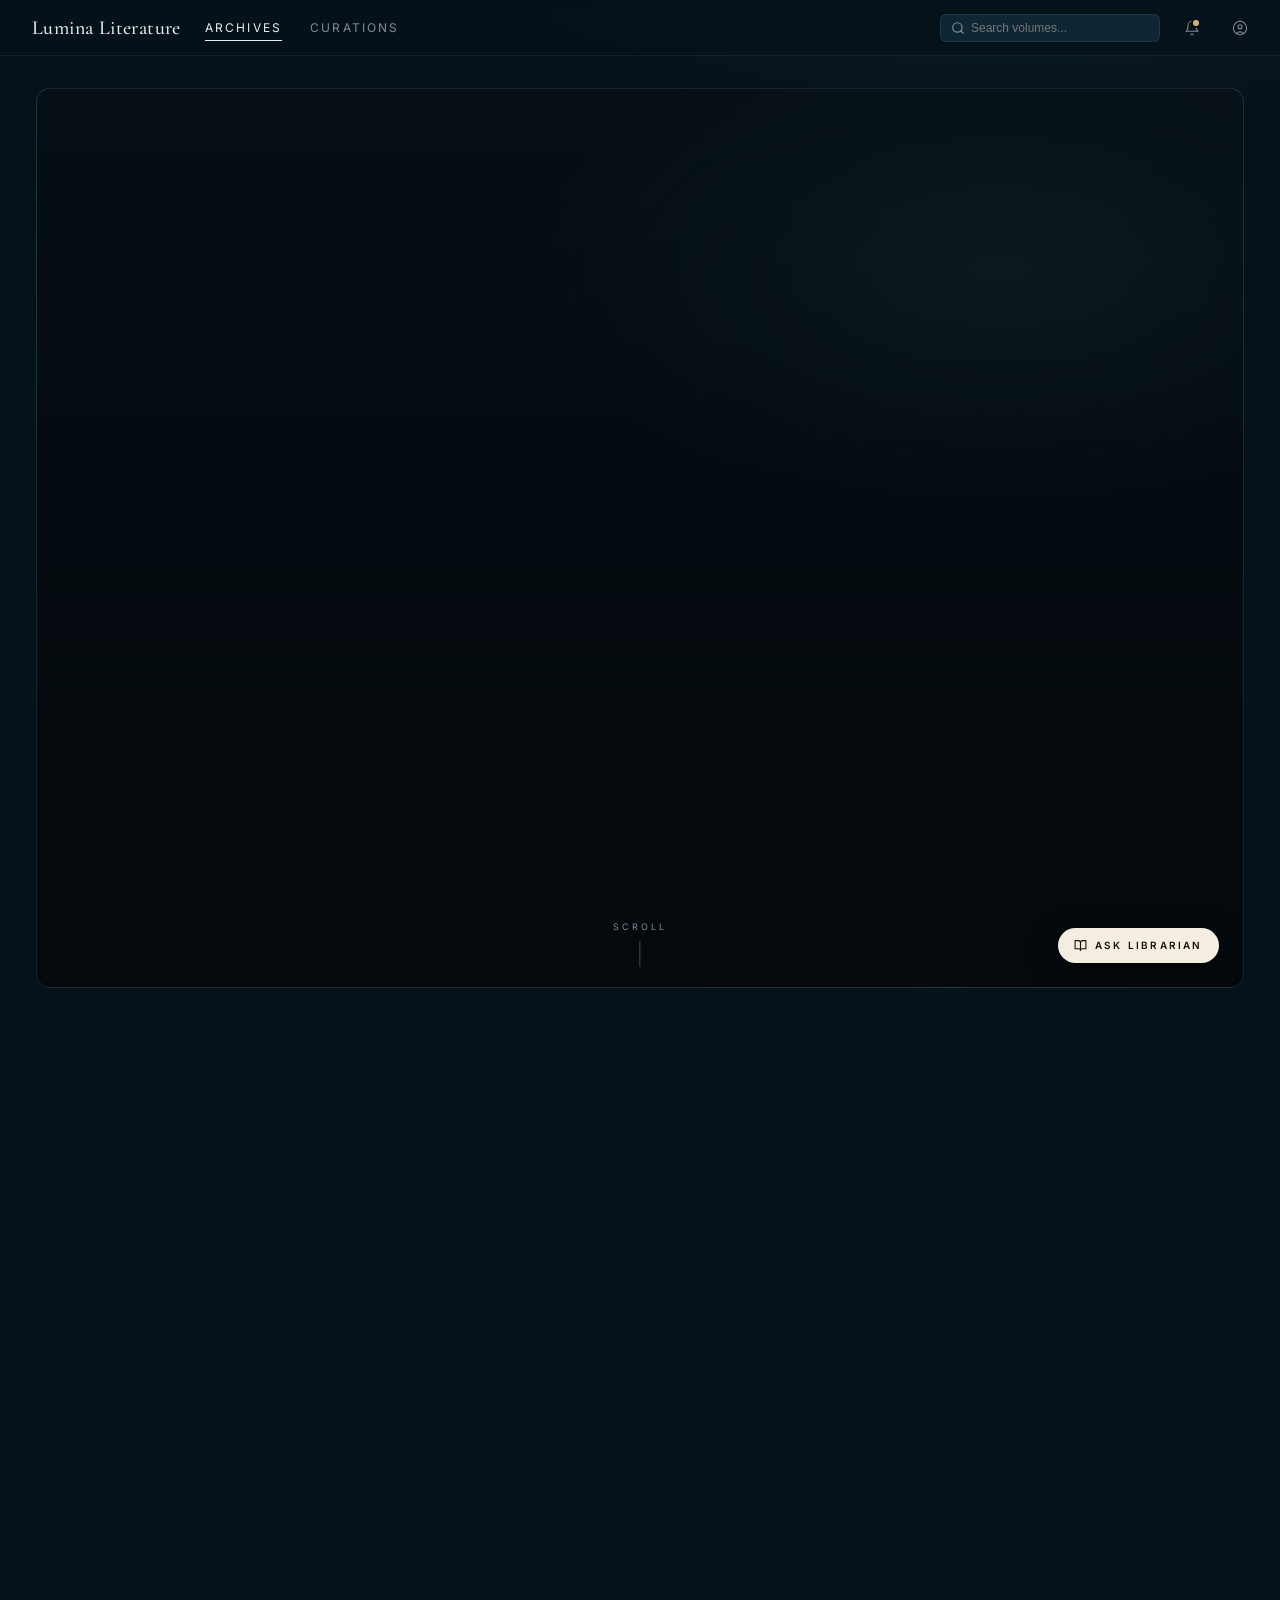
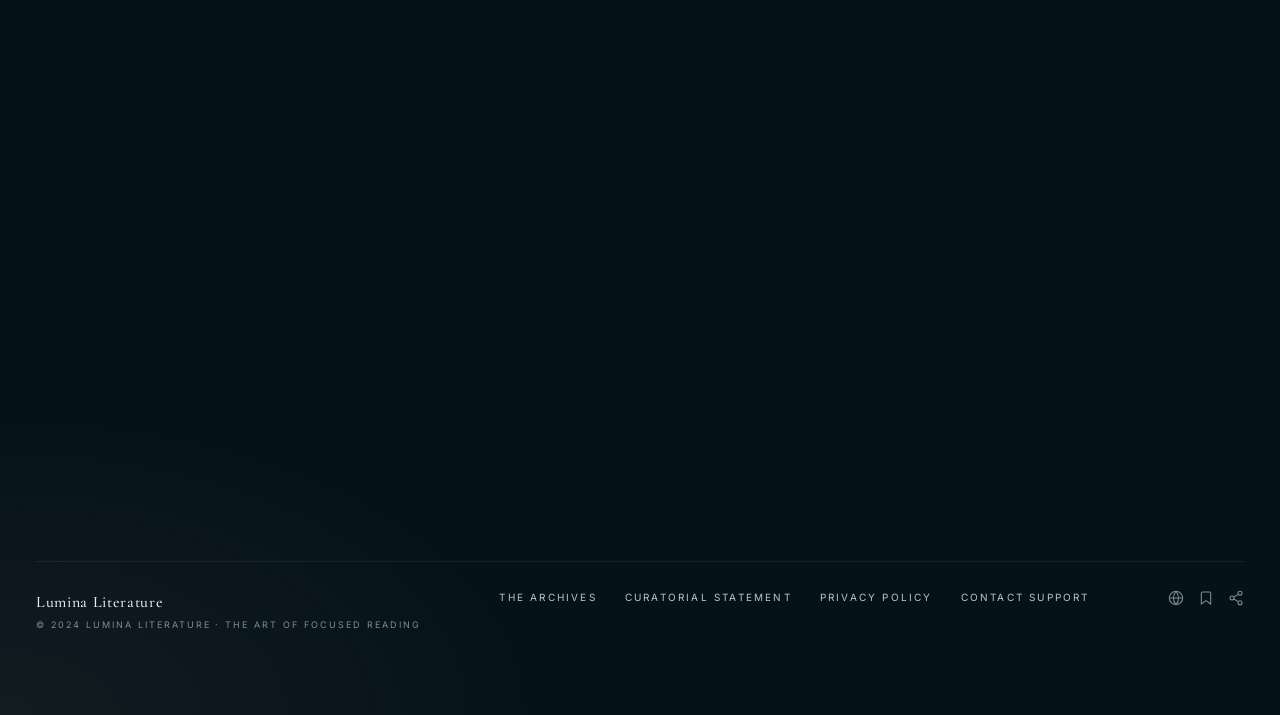
==== commit ee0b1b38: "Replace Trending video cards with 3D hardcover books - New js/book3d.js: RoundedBoxGeometry book wit" ====
--- a/index.html
+++ b/index.html
@@ -62,20 +62,28 @@
           <a href="marketplace.html" class="more">View full catalog →</a>
         </div>
         <div class="trending">
-          <article class="volume-card has-video reveal" data-reveal>
-            <video class="card-video" autoplay muted loop playsinline preload="metadata" poster="https://images.unsplash.com/photo-1495640388908-05fa85288e61?w=1400&q=80">
-              <source src="/videos/video-1070044246195105.mp4" type="video/mp4" />
-            </video>
+          <article class="volume-card has-book reveal" data-reveal>
+            <div class="book3d-mount"
+                 data-title="The Echoes of Eternal Silence"
+                 data-subtitle="Masterpiece Collection"
+                 data-cover="#2a1410"
+                 data-spine="#1a0a08"
+                 data-accent="#d6b27a"
+                 data-text="#f0e3c4"></div>
             <div class="meta">
               <span class="tag">Masterpiece Collection</span>
               <h3>The Echoes of Eternal Silence</h3>
               <p>A deep dive into the philosophy of isolation in the digital age. Curated by Elias Thorne.</p>
             </div>
           </article>
-          <article class="volume-card has-video right reveal" data-reveal>
-            <video class="card-video" autoplay muted loop playsinline preload="metadata" poster="https://images.unsplash.com/photo-1532012197267-da84d127e765?w=1400&q=80">
-              <source src="https://d8j0ntlcm91z4.cloudfront.net/user_38xzZboKViGWJOttwIXH07lWA1P/hf_20260422_112520_ee819691-f2e8-4c54-bb77-3fb72c84eaa5.mp4" type="video/mp4" />
-            </video>
+          <article class="volume-card has-book right reveal" data-reveal>
+            <div class="book3d-mount"
+                 data-title="Metaphysics of Light"
+                 data-subtitle="Philosophy"
+                 data-cover="#1d1530"
+                 data-spine="#120c22"
+                 data-accent="#c9a8ff"
+                 data-text="#ece4ff"></div>
             <div class="meta">
               <span class="tag">Philosophy</span>
               <h3>Metaphysics of Light</h3>
--- a/css/styles.css
+++ b/css/styles.css
@@ -888,3 +888,61 @@
 @media (min-width: 1280px) {
   .hero { min-height: 700px; }
 }
+
+/* --- 3D Book cards --- */
+.volume-card.has-book {
+  background:
+    radial-gradient(120% 90% at 50% 0%, rgba(214, 178, 122, 0.10), transparent 60%),
+    linear-gradient(180deg, #0c1c28 0%, #06121a 100%);
+}
+.volume-card.has-book::before {
+  background: linear-gradient(180deg, transparent 55%, rgba(0, 0, 0, 0.65) 100%);
+  z-index: 1;
+}
+.book3d-mount {
+  position: absolute;
+  inset: 0;
+  z-index: 0;
+  pointer-events: none;
+  display: block;
+}
+.book3d-mount canvas {
+  display: block;
+  width: 100% !important;
+  height: 100% !important;
+}
+.volume-card.has-book .meta { position: relative; z-index: 2; }
+
+/* --- Hero v3: fullscreen video hero + Ken Burns zoom --- */
+.hero.has-video {
+  min-height: 100vh;
+  min-height: 100svh;
+}
+.hero.has-video .hero-video {
+  object-fit: cover;
+  object-position: center;
+  transform-origin: center center;
+  will-change: transform;
+  animation: heroKenBurns 28s ease-in-out infinite alternate;
+}
+.hero.has-video::after {
+  background:
+    rgba(0, 0, 0, 0.55),
+    linear-gradient(180deg, rgba(0, 0, 0, 0.35) 0%, rgba(0, 0, 0, 0.6) 100%);
+  background: rgba(0, 0, 0, 0.55);
+}
+@keyframes heroKenBurns {
+  0%   { transform: scale(1.05) translate3d(0, 0, 0); }
+  100% { transform: scale(1.18) translate3d(-1.5%, -1%, 0); }
+}
+@media (prefers-reduced-motion: reduce) {
+  .hero.has-video .hero-video { animation: none; transform: none; }
+}
+@media (min-width: 900px) {
+  .hero.has-video { min-height: 100vh; min-height: 100svh; }
+  .hero.has-video h1 {
+    font-size: clamp(5rem, 7vw, 7.5rem);
+    line-height: 1.02;
+    max-width: 18ch;
+  }
+}
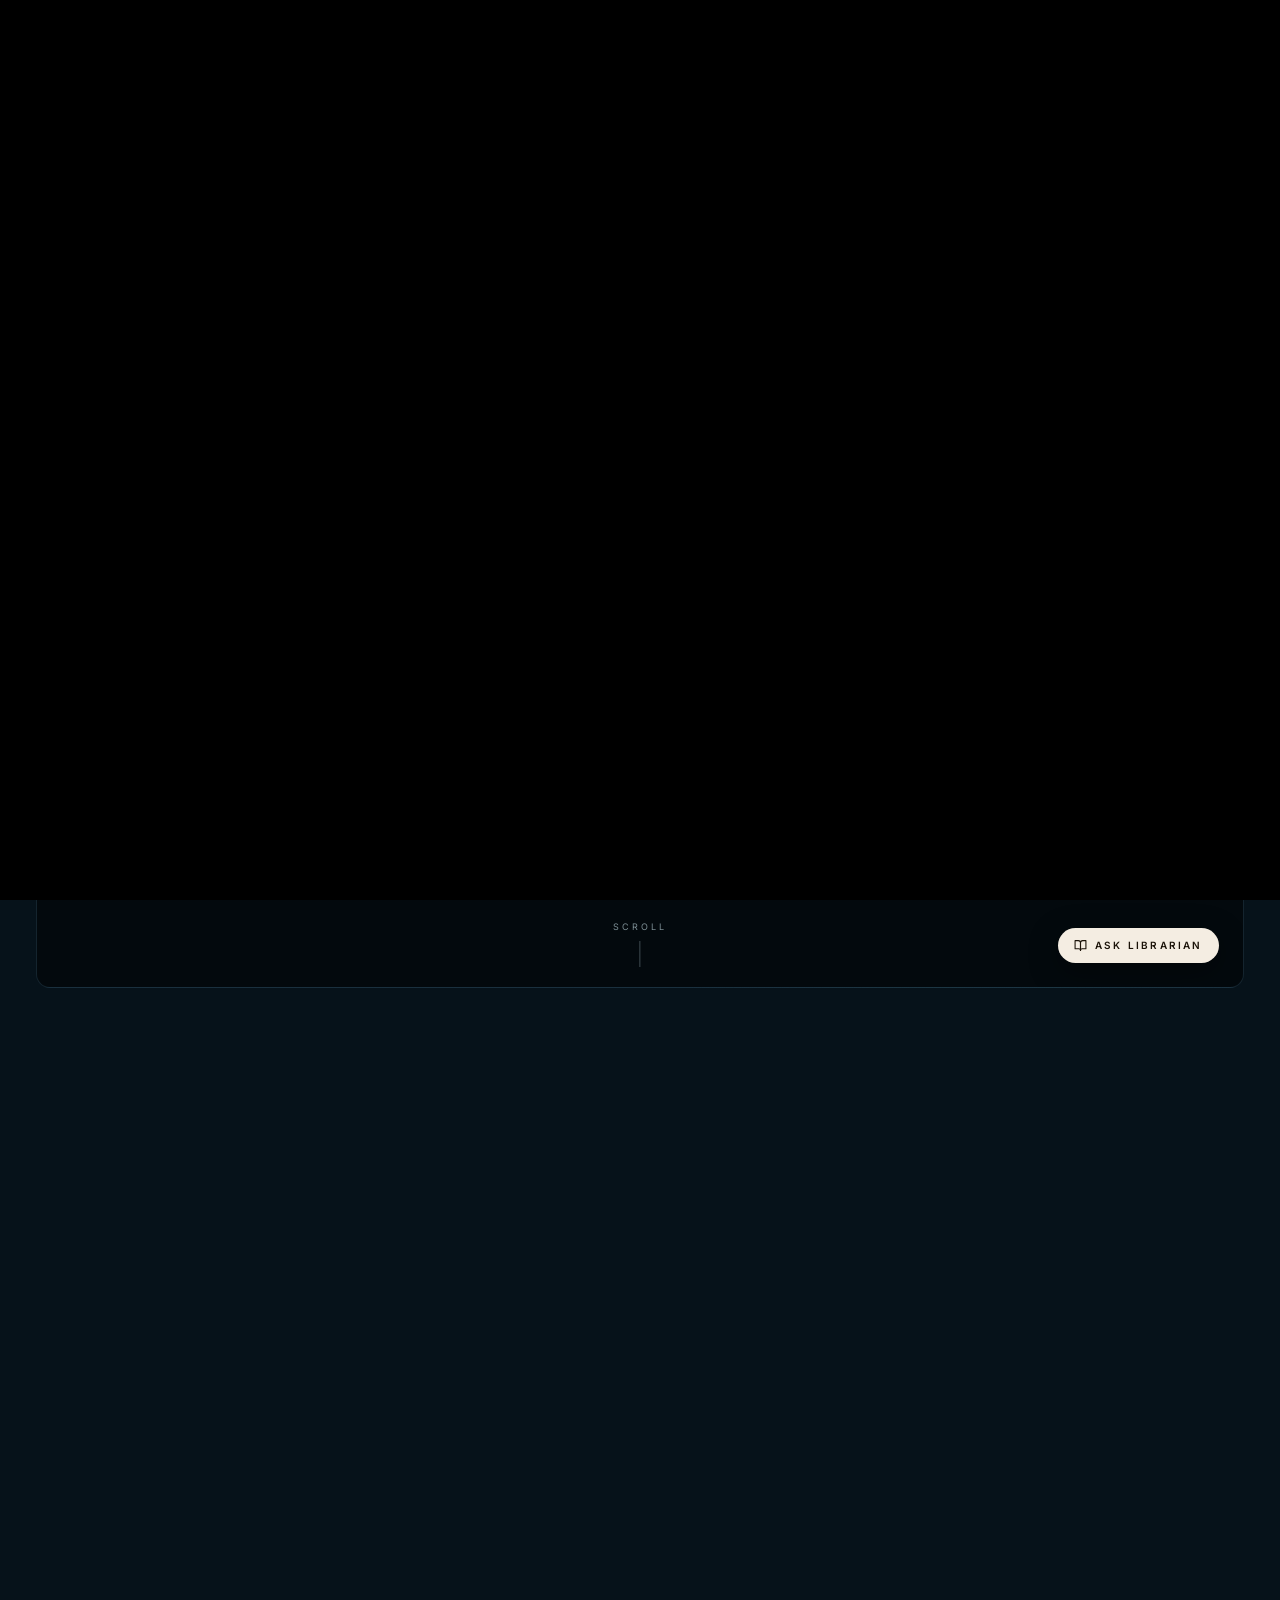
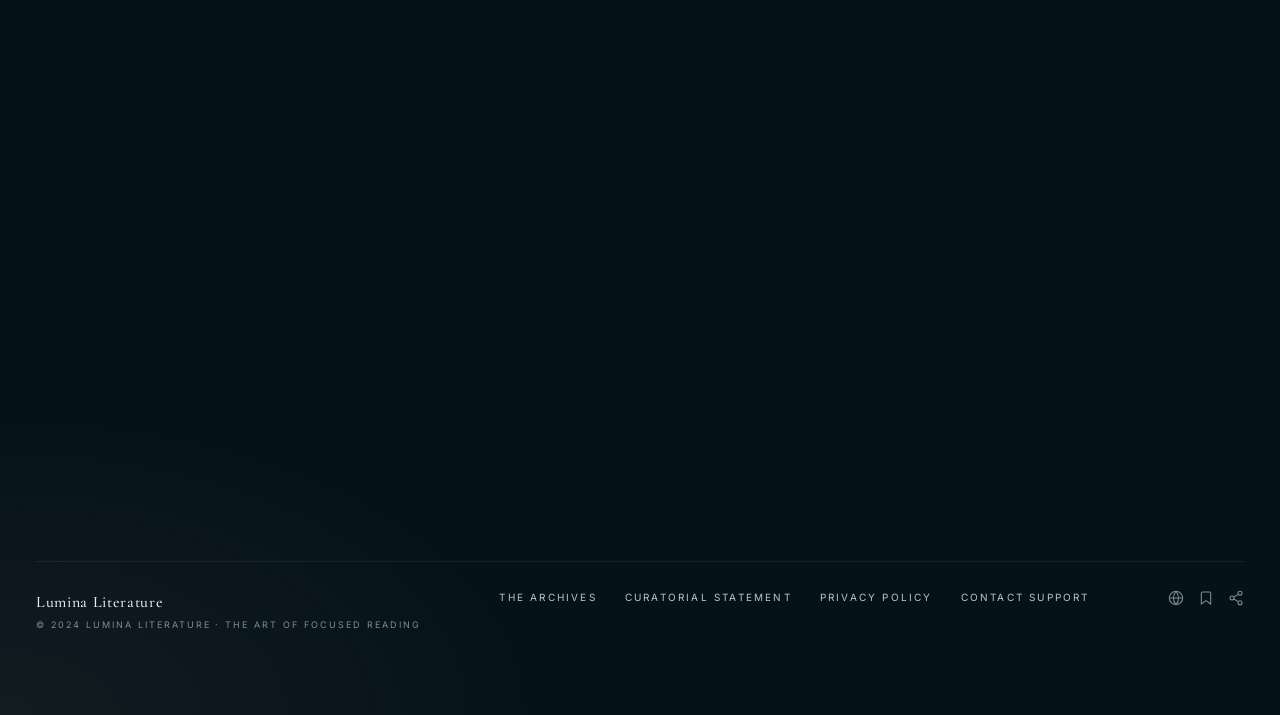
==== commit 5ae0d3ba: "Add cross-page fade-to-black transitions (GSAP, 0.4s) - New js/transitions.js: GSAP fades a fixed fu" ====
--- a/index.html
+++ b/index.html
@@ -10,6 +10,7 @@
   <link rel="stylesheet" href="css/styles.css" />
 </head>
 <body>
+  <div class="page-transition"></div>
   <div class="app no-sidebar">
     <header class="topbar">
       <a class="brand" href="index.html">Lumina Literature</a>
--- a/css/styles.css
+++ b/css/styles.css
@@ -51,10 +51,22 @@
   grid-template-columns: 240px 1fr auto;
   align-items: center; height: 56px;
   padding: 0 24px 0 0;
-  border-bottom: 1px solid var(--line);
-  background: rgba(6, 18, 26, 0.85);
-  backdrop-filter: blur(8px);
+  border-bottom: 1px solid transparent;
+  background: transparent;
+  backdrop-filter: blur(0px);
+  -webkit-backdrop-filter: blur(0px);
   position: sticky; top: 0; z-index: 50;
+  transition:
+    background-color 0.35s ease,
+    backdrop-filter 0.35s ease,
+    -webkit-backdrop-filter 0.35s ease,
+    border-color 0.35s ease;
+}
+.topbar.scrolled {
+  background: rgba(10, 10, 15, 0.75);
+  backdrop-filter: blur(12px);
+  -webkit-backdrop-filter: blur(12px);
+  border-bottom-color: rgba(212, 175, 55, 0.2);
 }
 
 .brand { font-family: var(--serif); font-size: 20px; letter-spacing: 0.02em; padding: 0 24px; color: var(--ink); font-weight: 500; text-decoration: none; display: inline-flex; align-items: center; height: 100%; transition: color 0.2s ease; }
@@ -946,3 +958,65 @@
     max-width: 18ch;
   }
 }
+
+/* --- Page transition overlay --- */
+.page-transition {
+  position: fixed;
+  inset: 0;
+  background: #000;
+  z-index: 9999;
+  pointer-events: none;
+  opacity: 1;
+  will-change: opacity;
+}
+
+/* --- Curated Segments premium hover --- */
+.segment-row {
+  position: relative;
+  overflow: hidden;
+  isolation: isolate;
+  transition:
+    background 0.3s ease,
+    border-color 0.3s ease,
+    color 0.3s ease,
+    box-shadow 0.3s ease;
+}
+.segment-row::before {
+  content: '';
+  position: absolute;
+  inset: 0;
+  z-index: 0;
+  pointer-events: none;
+  background: linear-gradient(
+    115deg,
+    transparent 0%,
+    transparent 38%,
+    rgba(214, 178, 122, 0.0) 44%,
+    rgba(214, 178, 122, 0.22) 50%,
+    rgba(255, 230, 184, 0.32) 52%,
+    rgba(214, 178, 122, 0.22) 54%,
+    transparent 60%,
+    transparent 100%
+  );
+  transform: translateX(-120%);
+  transition: transform 0s linear;
+}
+.segment-row > * { position: relative; z-index: 1; }
+.segment-row:hover,
+.segment-row:focus-visible {
+  background: linear-gradient(180deg, rgba(214, 178, 122, 0.08), rgba(214, 178, 122, 0.03));
+  border-color: rgba(214, 178, 122, 0.55);
+  color: var(--gold);
+  box-shadow:
+    0 0 0 1px rgba(214, 178, 122, 0.15),
+    0 12px 32px -14px rgba(214, 178, 122, 0.45),
+    inset 0 0 22px rgba(214, 178, 122, 0.08);
+}
+.segment-row:hover::before,
+.segment-row:focus-visible::before {
+  transform: translateX(120%);
+  transition: transform 0.95s cubic-bezier(0.22, 0.61, 0.36, 1);
+}
+@media (prefers-reduced-motion: reduce) {
+  .segment-row::before { display: none; }
+}
